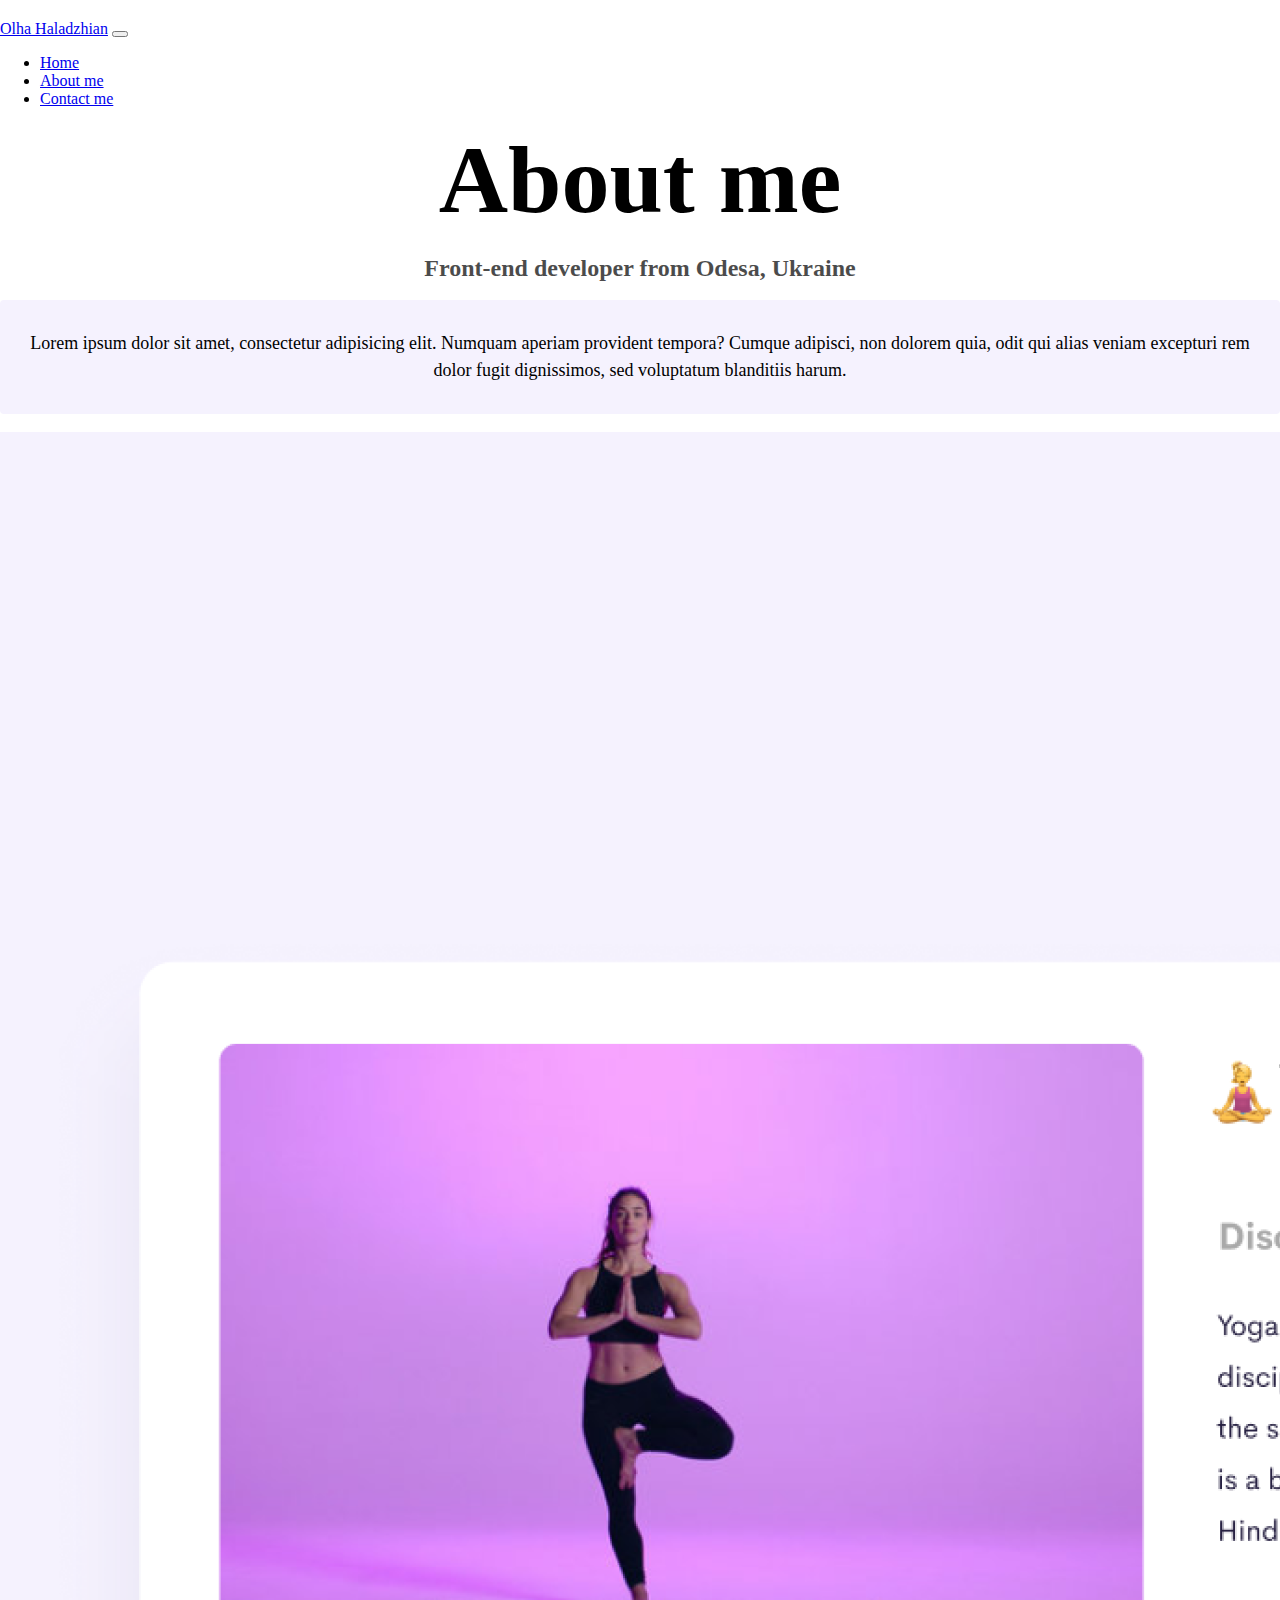
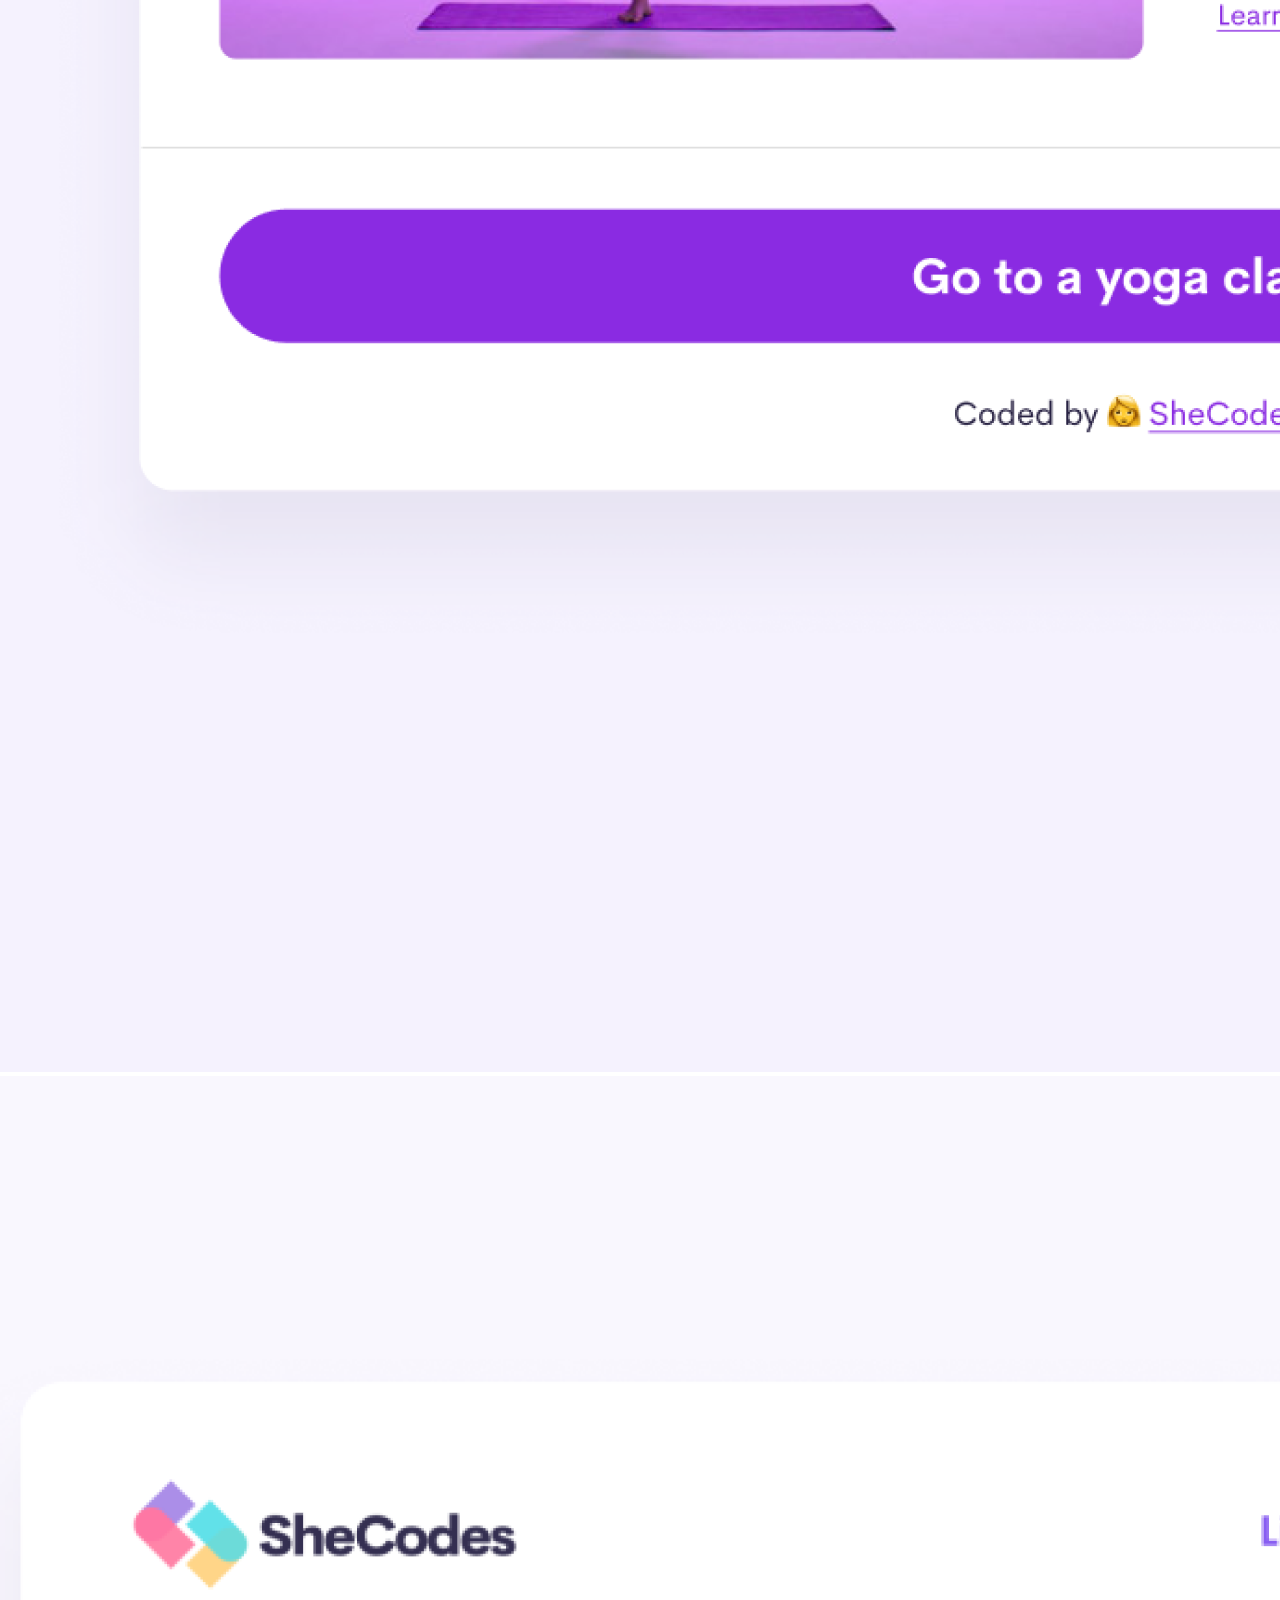
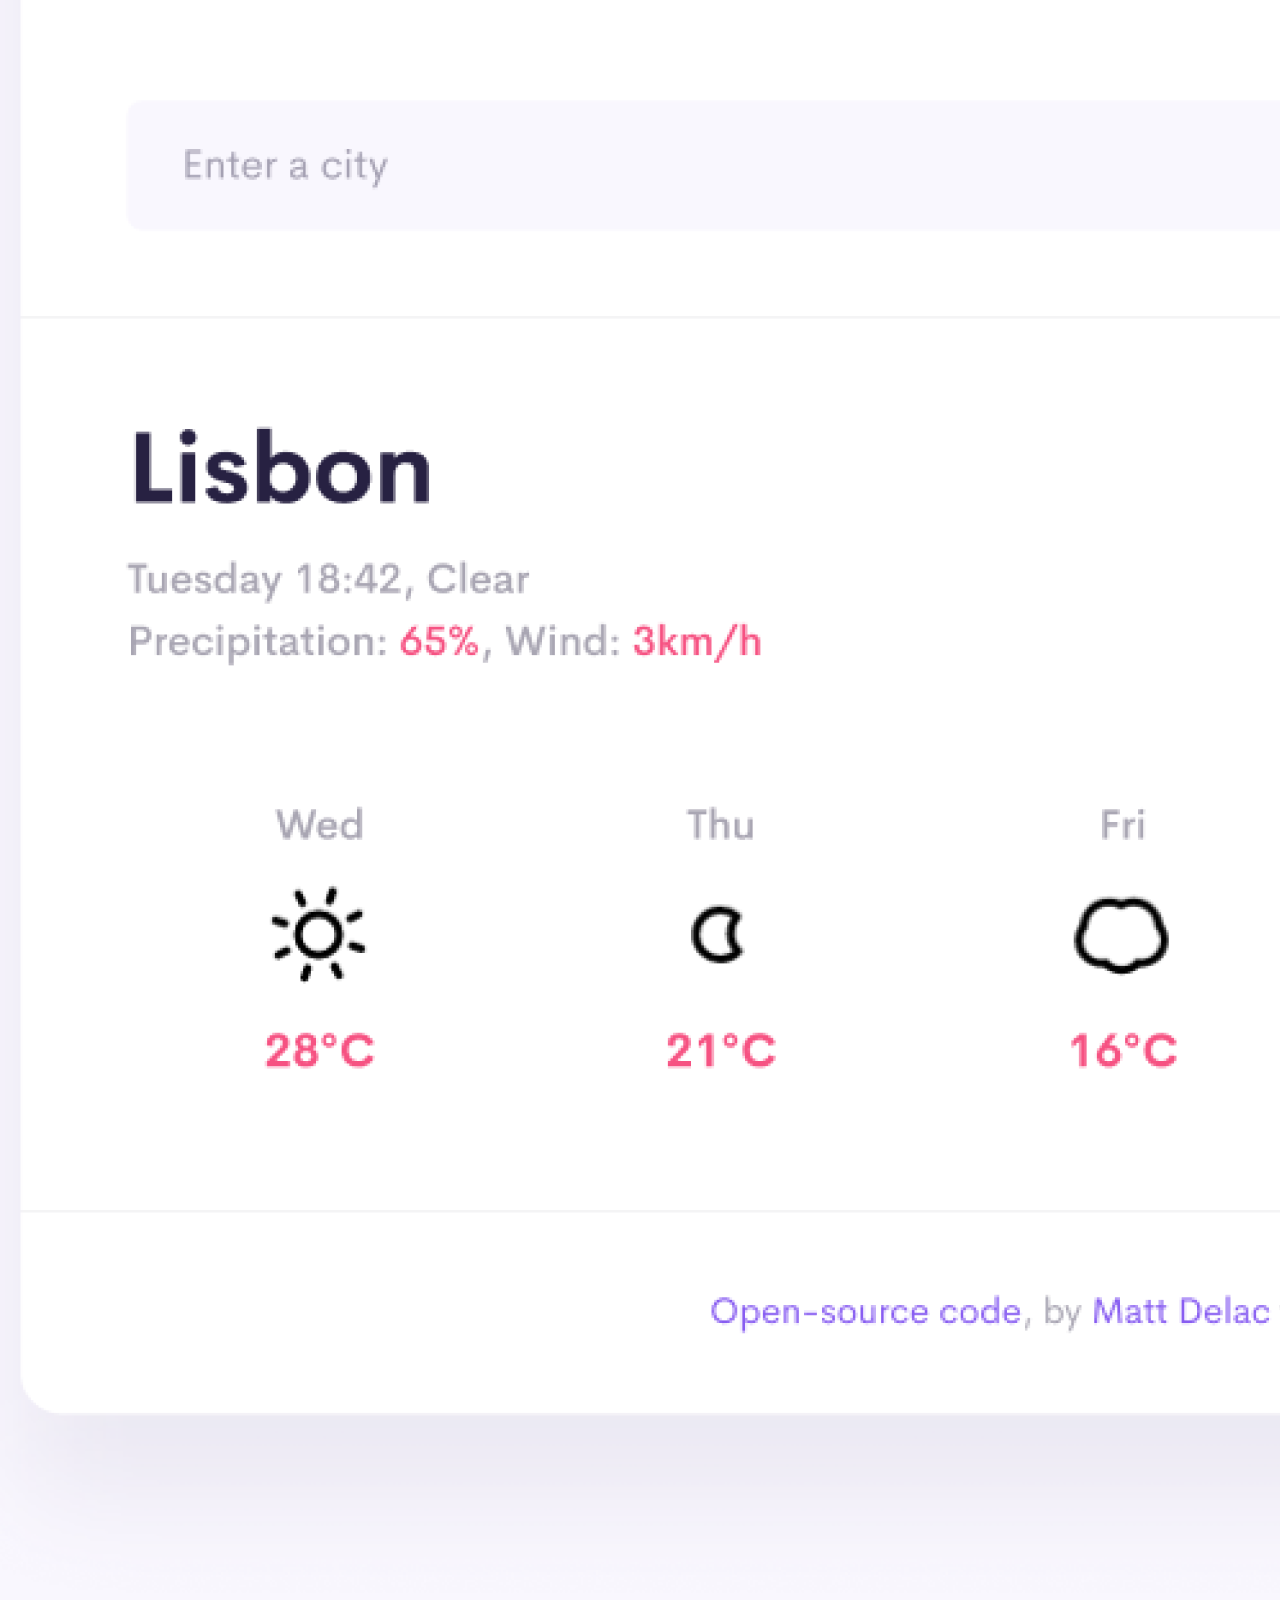
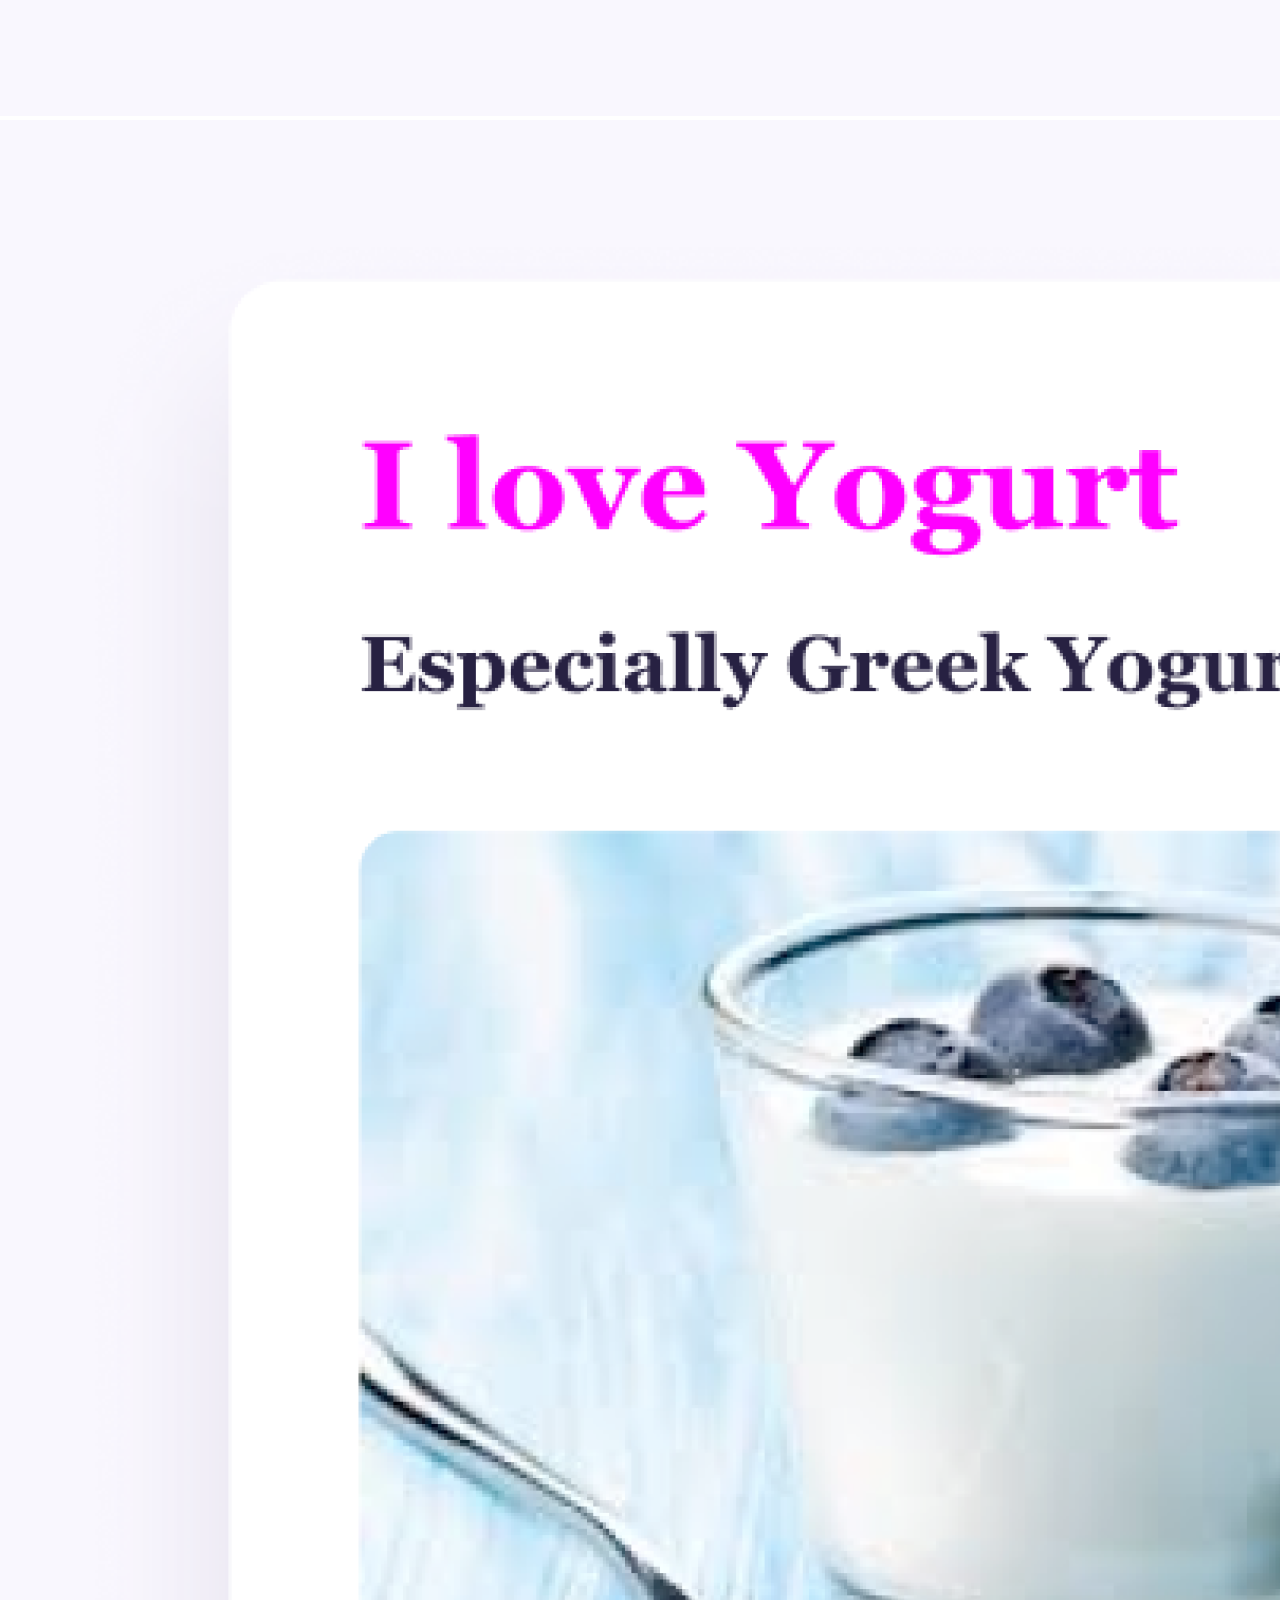
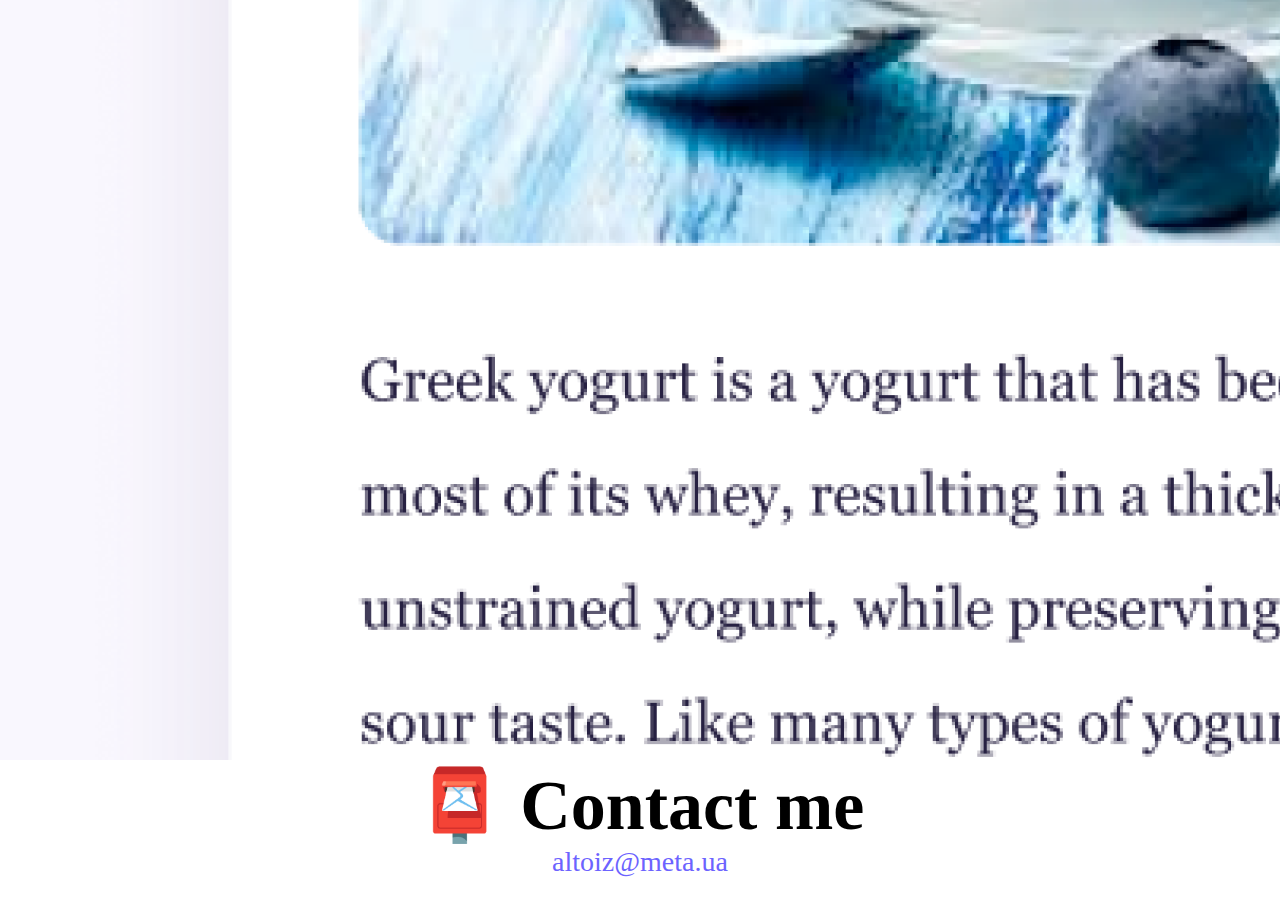
==== about.html @ 0d1d912e "Initial commit" ====
<!DOCTYPE html>
<html lang="en">
  <head>
    <meta charset="UTF-8" />
    <meta http-equiv="X-UA-Compatible" content="IE=edge" />
    <meta name="viewport" content="width=device-width, initial-scale=1.0" />
    <link
      href="https://cdn.jsdelivr.net/npm/bootstrap@5.2.0/dist/css/bootstrap.min.css"
      rel="stylesheet"
      integrity="sha384-gH2yIJqKdNHPEq0n4Mqa/HGKIhSkIHeL5AyhkYV8i59U5AR6csBvApHHNl/vI1Bx"
      crossorigin="anonymous"
    />
    <script
      src="https://cdn.jsdelivr.net/npm/bootstrap@5.2.0/dist/js/bootstrap.bundle.min.js"
      integrity="sha384-A3rJD856KowSb7dwlZdYEkO39Gagi7vIsF0jrRAoQmDKKtQBHUuLZ9AsSv4jD4Xa"
      crossorigin="anonymous"
    ></script>
    <link rel="stylesheet" href="style.css" />
    <title>About Olha</title>
  </head>
  <body>
    <nav class="navbar navbar-expand-lg bg-light">
      <div class="container-fluid">
        <a class="navbar-brand" href="#">Olha Haladzhian</a>
        <button
          class="navbar-toggler"
          type="button"
          data-bs-toggle="collapse"
          data-bs-target="#navbarNav"
          aria-controls="navbarNav"
          aria-expanded="false"
          aria-label="Toggle navigation"
        >
          <span class="navbar-toggler-icon"></span>
        </button>
        <div class="collapse navbar-collapse" id="navbarNav">
          <ul class="navbar-nav">
            <li class="nav-item">
              <a class="nav-link active" aria-current="page" href="index.html"
                >Home</a
              >
            </li>
            <li class="nav-item">
              <a class="nav-link" href="about.html">About me</a>
            </li>
            <li class="nav-item">
              <a class="nav-link" href="about.html#contact">Contact me</a>
            </li>
          </ul>
        </div>
      </div>
    </nav>

    <h1>About me</h1>
    <h3>Front-end developer from Odesa, Ukraine</h3>
    <div class="about-paragraf text-center">
      <p class="bg-white text-dark">
        Lorem ipsum dolor sit amet, consectetur adipisicing elit. Numquam
        aperiam provident tempora? Cumque adipisci, non dolorem quia, odit qui
        alias veniam excepturi rem dolor fugit dignissimos, sed voluptatum
        blanditiis harum.
      </p>
    </div>
    <div class="container">
      <div class="row">
        <div class="col-sm-4">
          <img
            src="images/yoga.png"
            class="img-fluid p-2 shadow rounded"
            alt=""
          />
        </div>
        <div class="col-sm-4">
          <img
            src="images/weather.png"
            class="img-fluid p-2 shadow rounded"
            alt=""
          />
        </div>
        <div class="col-sm-4">
          <img
            src="images/yogurt.png"
            class="img-fluid p-2 shadow rounded"
            alt=""
          />
        </div>
      </div>
    </div>
    <div id="contact mt-2">
      <h2>📮 Contact me</h2>
      <a href="mailto:altoiz@meta.ua" class="email-link" id="contact"
        >altoiz@meta.ua</a
      >
    </div>
  </body>
</html>
---- style.css ----
:root {
  --primary-color: #6c63ff;
  --secondary-color: #f5f2fe;
  --box-shadow: 0 5px 10px rgba(0, 0, 0, 0.3);
}

body {
  margin: 20px auto;
  max-width: 100%;
}

h1,
h2,
h3 {
  text-align: center;
  margin: 0;
}

h1 {
  font-size: 96px;
}

h2 {
  font-size: 70px;
}

h3 {
  font-size: 24px;
  opacity: 0.7;
  margin-top: 20px;
}

p {
  background: var(--secondary-color);
  padding: 30px;
  border-radius: 4px;
  font-size: 18px;
  line-height: 1.5;
  text-align: center;
  
}

.navigation-links {
  display: flex;
  margin-top: 40px;
  justify-content: center;
}

.navigation-links a {
  margin: 20px;
  border-radius: 4px;
  padding: 20px 15px;
  text-decoration: none;
  text-transform: capitalize;
}

.contact-link {
  background: var(--primary-color);
  box-shadow: var(--box-shadow);
  color: white;
}

.about-link {
  color: var(--primary-color);
  border: 1px solid var(--primary-color);
}

.homepage-link {
  color: var(--primary-color);
  text-align: center;
  display: block;
}

.about-paragraphs {
  display: flex;
  margin: 30px 0;
}

.about-paragraphs p {
  margin: 10px;
}

.email-link {
  display: flex;
  justify-content: center;
  color: var(--primary-color);
  font-size: 28px;
  text-decoration: none;
}

.email-link:hover {
  text-decoration: underline;
}
.primary-link {
  border-radius: 4px;
  padding: 20px 15px;
  text-decoration: none;
  text-transform: capitalize;
  background: var(--primary-color);
  box-shadow: var(--box-shadow);
  color: white;
}
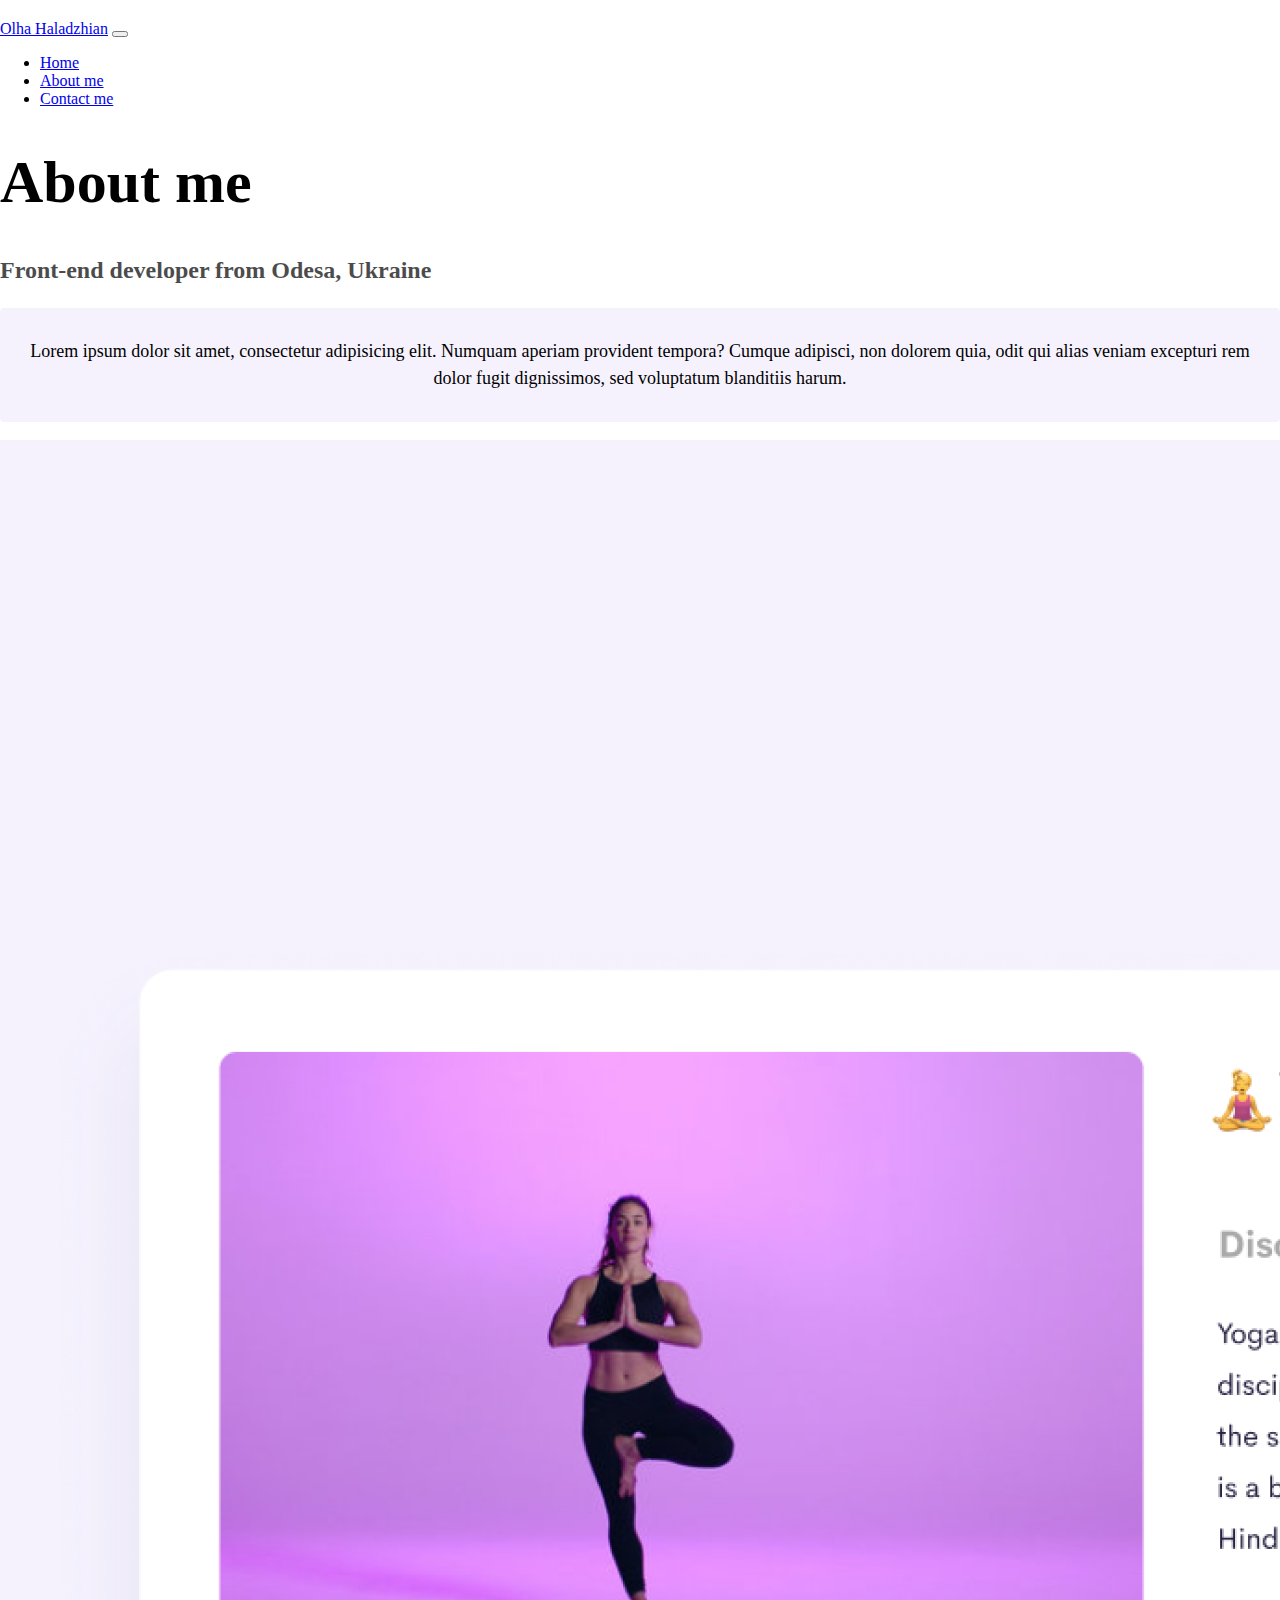
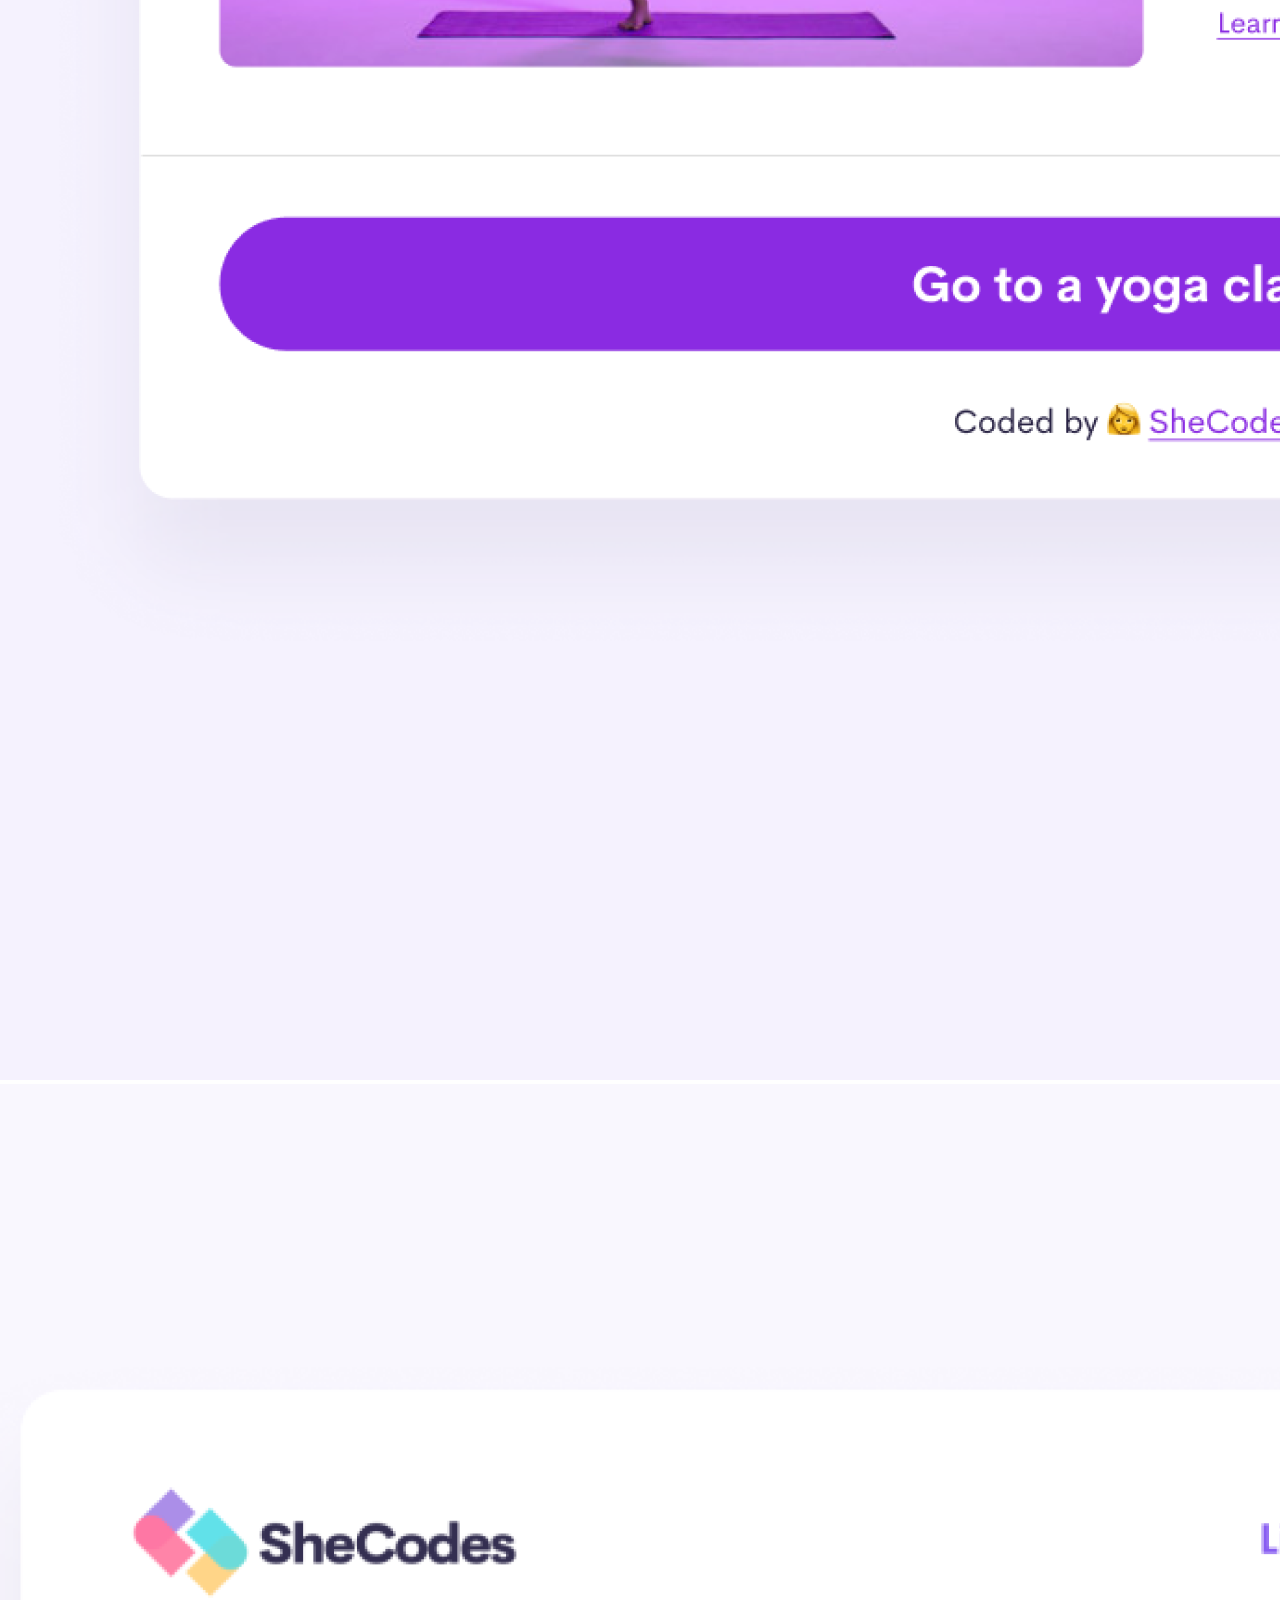
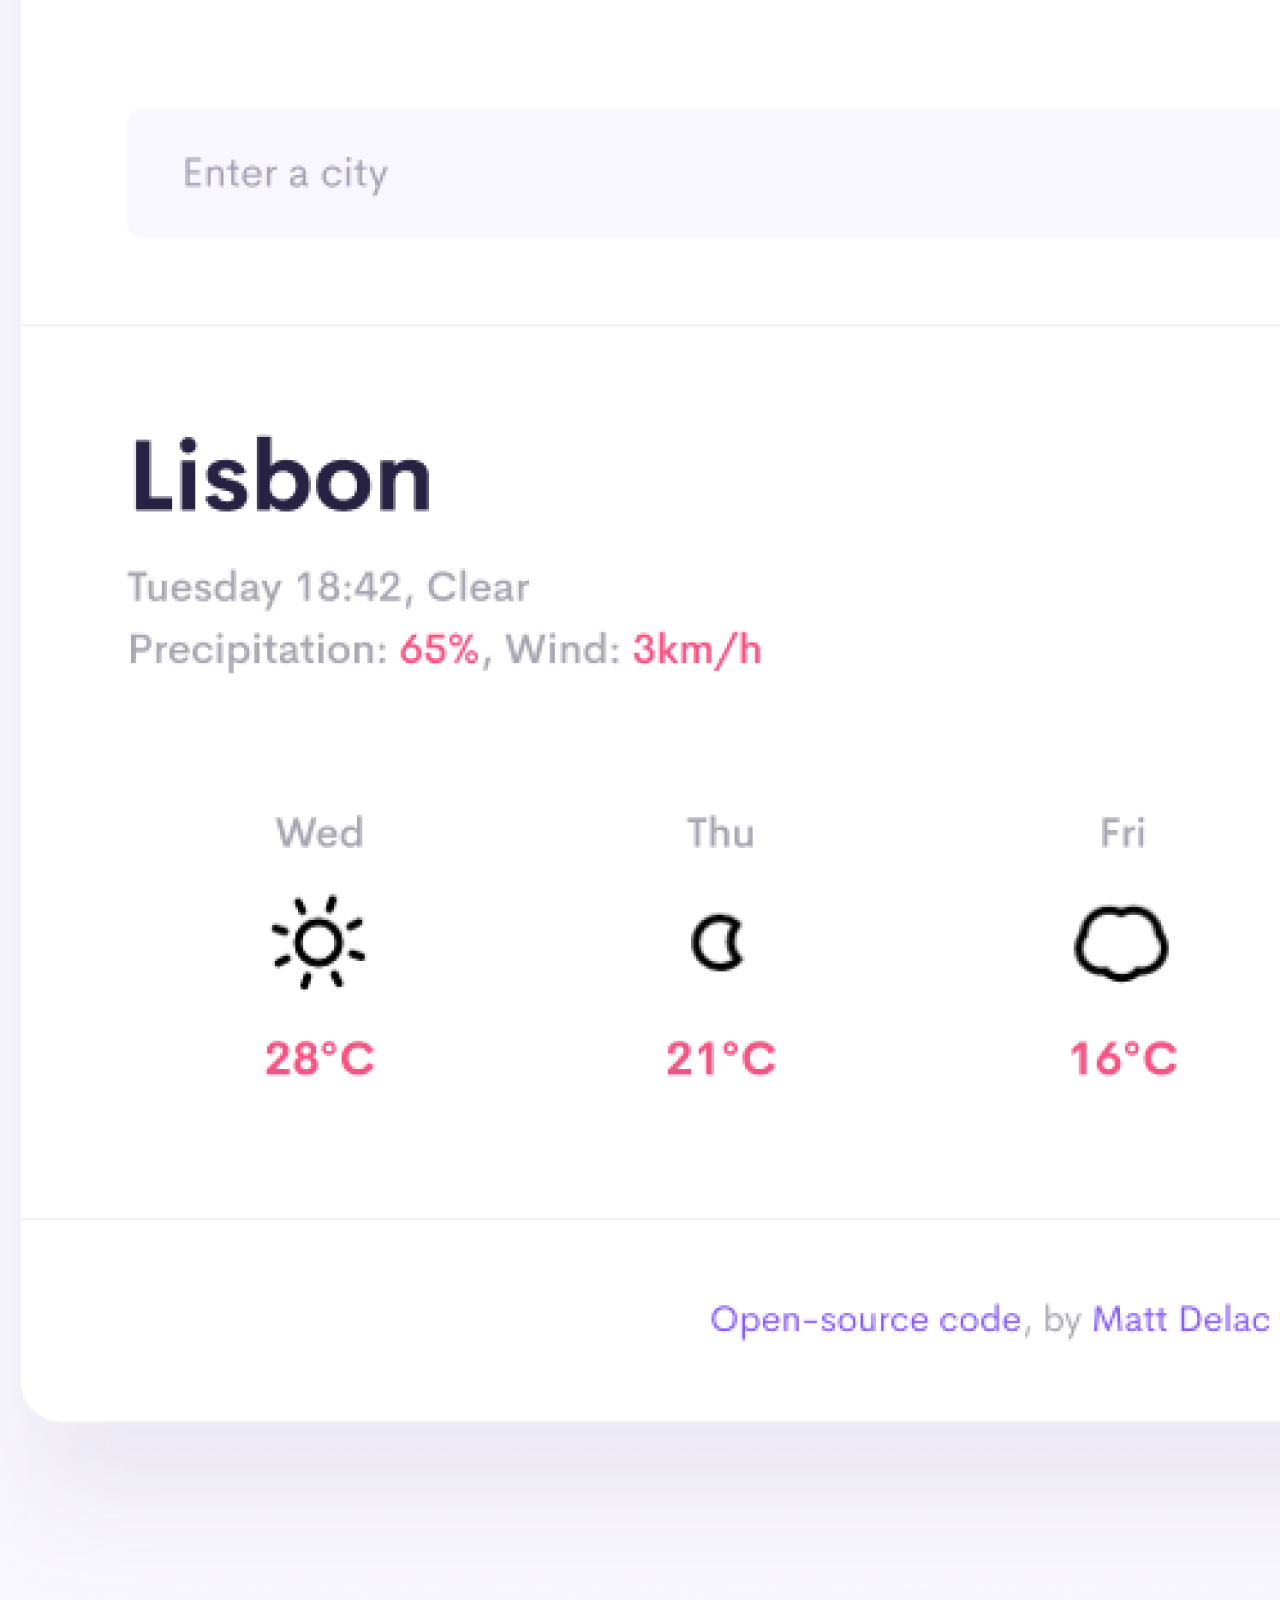
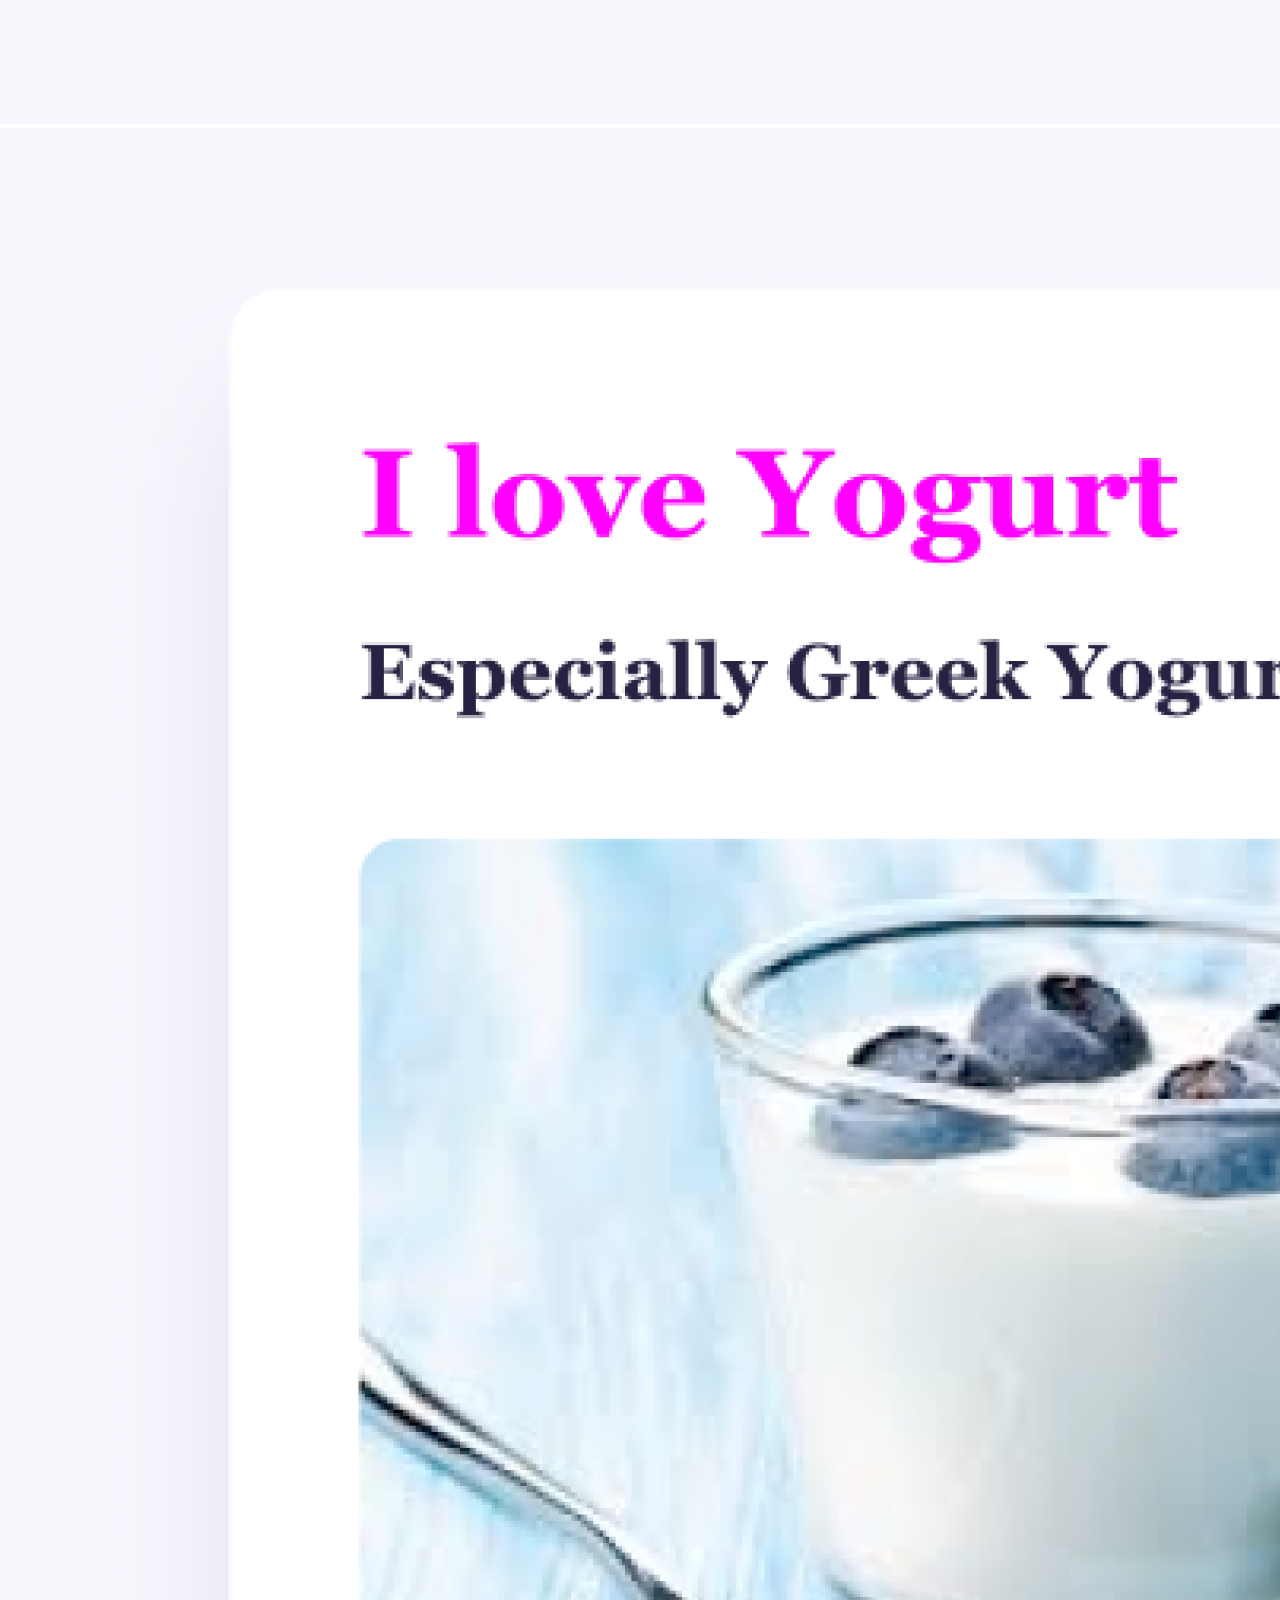
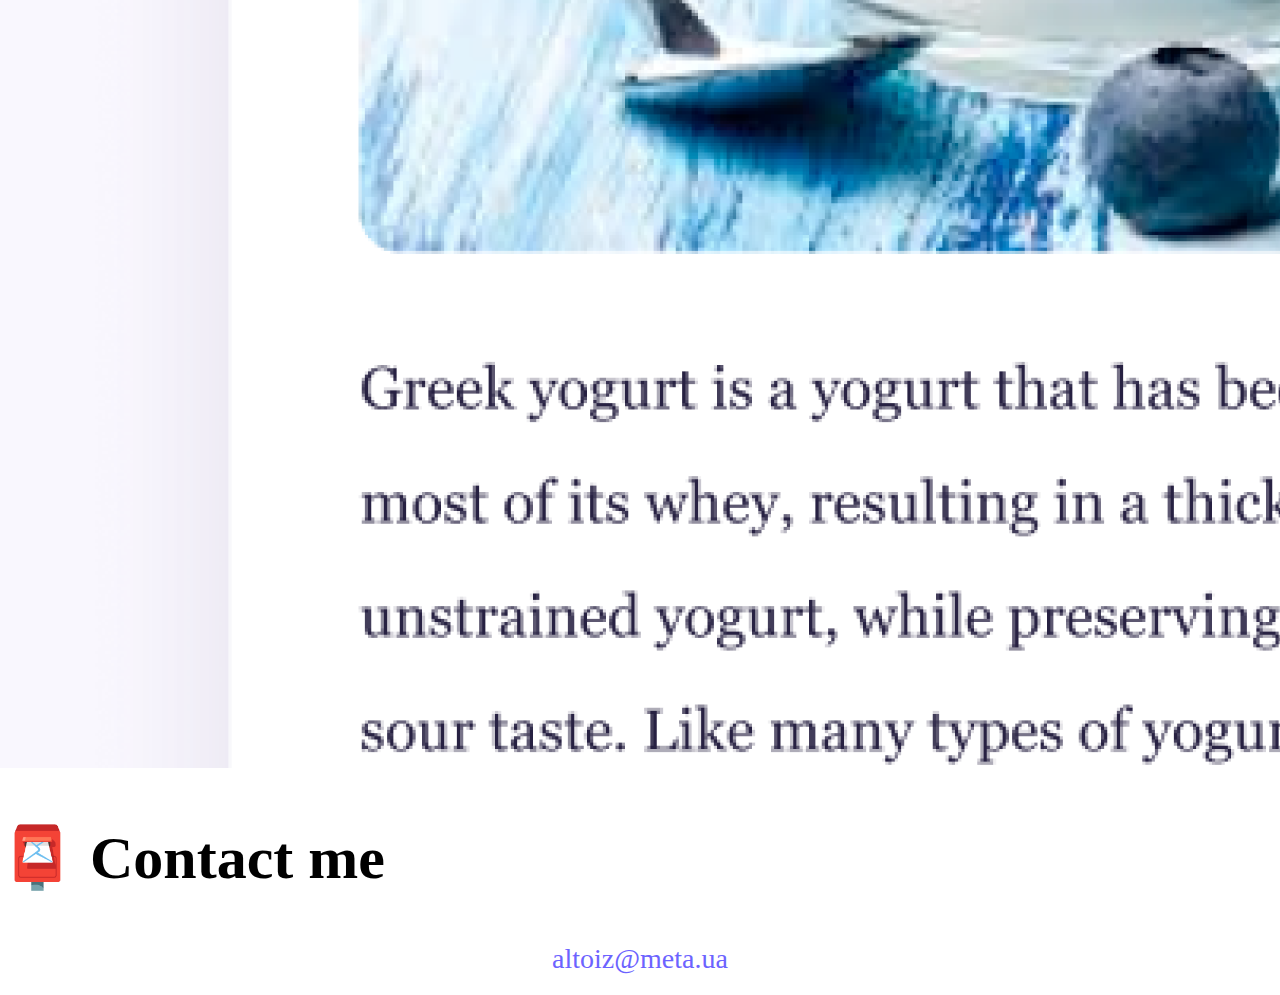
==== commit 78ebbde7: "Added Media Queries" ====
--- a/about.html
+++ b/about.html
@@ -4,6 +4,7 @@
     <meta charset="UTF-8" />
     <meta http-equiv="X-UA-Compatible" content="IE=edge" />
     <meta name="viewport" content="width=device-width, initial-scale=1.0" />
+    <meta name="description" content="Information about Olha Haladzhian junior Front-end Developer" />
     <link
       href="https://cdn.jsdelivr.net/npm/bootstrap@5.2.0/dist/css/bootstrap.min.css"
       rel="stylesheet"
@@ -16,7 +17,7 @@
       crossorigin="anonymous"
     ></script>
     <link rel="stylesheet" href="style.css" />
-    <title>About Olha</title>
+    <title>About Olha Haladzhian</title>
   </head>
   <body>
     <nav class="navbar navbar-expand-lg bg-light">
@@ -50,9 +51,8 @@
         </div>
       </div>
     </nav>
-
-    <h1>About me</h1>
-    <h3>Front-end developer from Odesa, Ukraine</h3>
+    <h1 class="text-center">About me</h1>
+    <h3 class="text-center">Front-end developer from Odesa, Ukraine</h3>
     <div class="about-paragraf text-center">
       <p class="bg-white text-dark">
         Lorem ipsum dolor sit amet, consectetur adipisicing elit. Numquam
@@ -87,7 +87,7 @@
       </div>
     </div>
     <div id="contact mt-2">
-      <h2>📮 Contact me</h2>
+      <h2 class="text-center">📮 Contact me</h2>
       <a href="mailto:altoiz@meta.ua" class="email-link" id="contact"
         >altoiz@meta.ua</a
       >
--- a/style.css
+++ b/style.css
@@ -9,19 +9,12 @@
   max-width: 100%;
 }
 
-h1,
-h2,
-h3 {
-  text-align: center;
-  margin: 0;
-}
-
 h1 {
-  font-size: 96px;
+  font-size: 60px;
 }
 
 h2 {
-  font-size: 70px;
+  font-size: 60px;
 }
 
 h3 {
@@ -37,9 +30,14 @@
   font-size: 18px;
   line-height: 1.5;
   text-align: center;
-  
 }
-
+@media (max-width: 900px) {
+  h1,
+  h2,
+  h3 {
+    font-size: 18px;
+  }
+}
 .navigation-links {
   display: flex;
   margin-top: 40px;
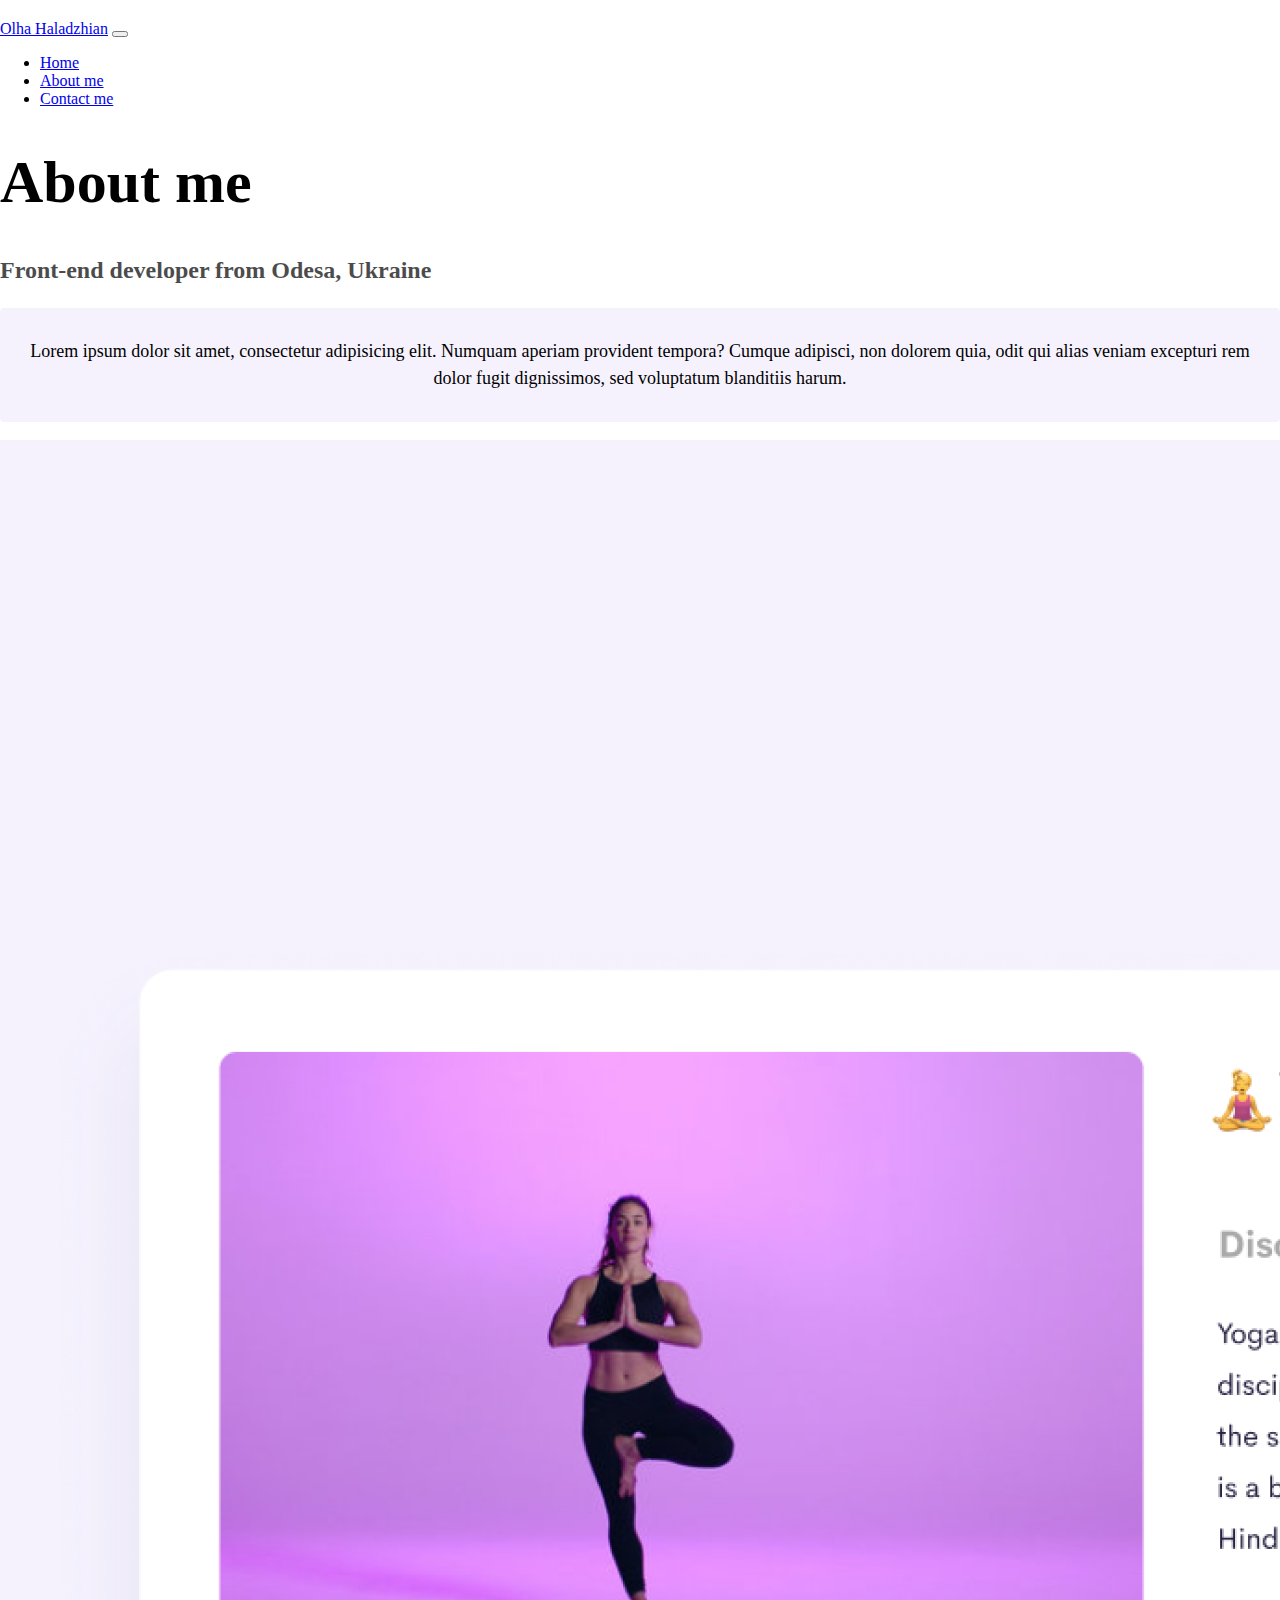
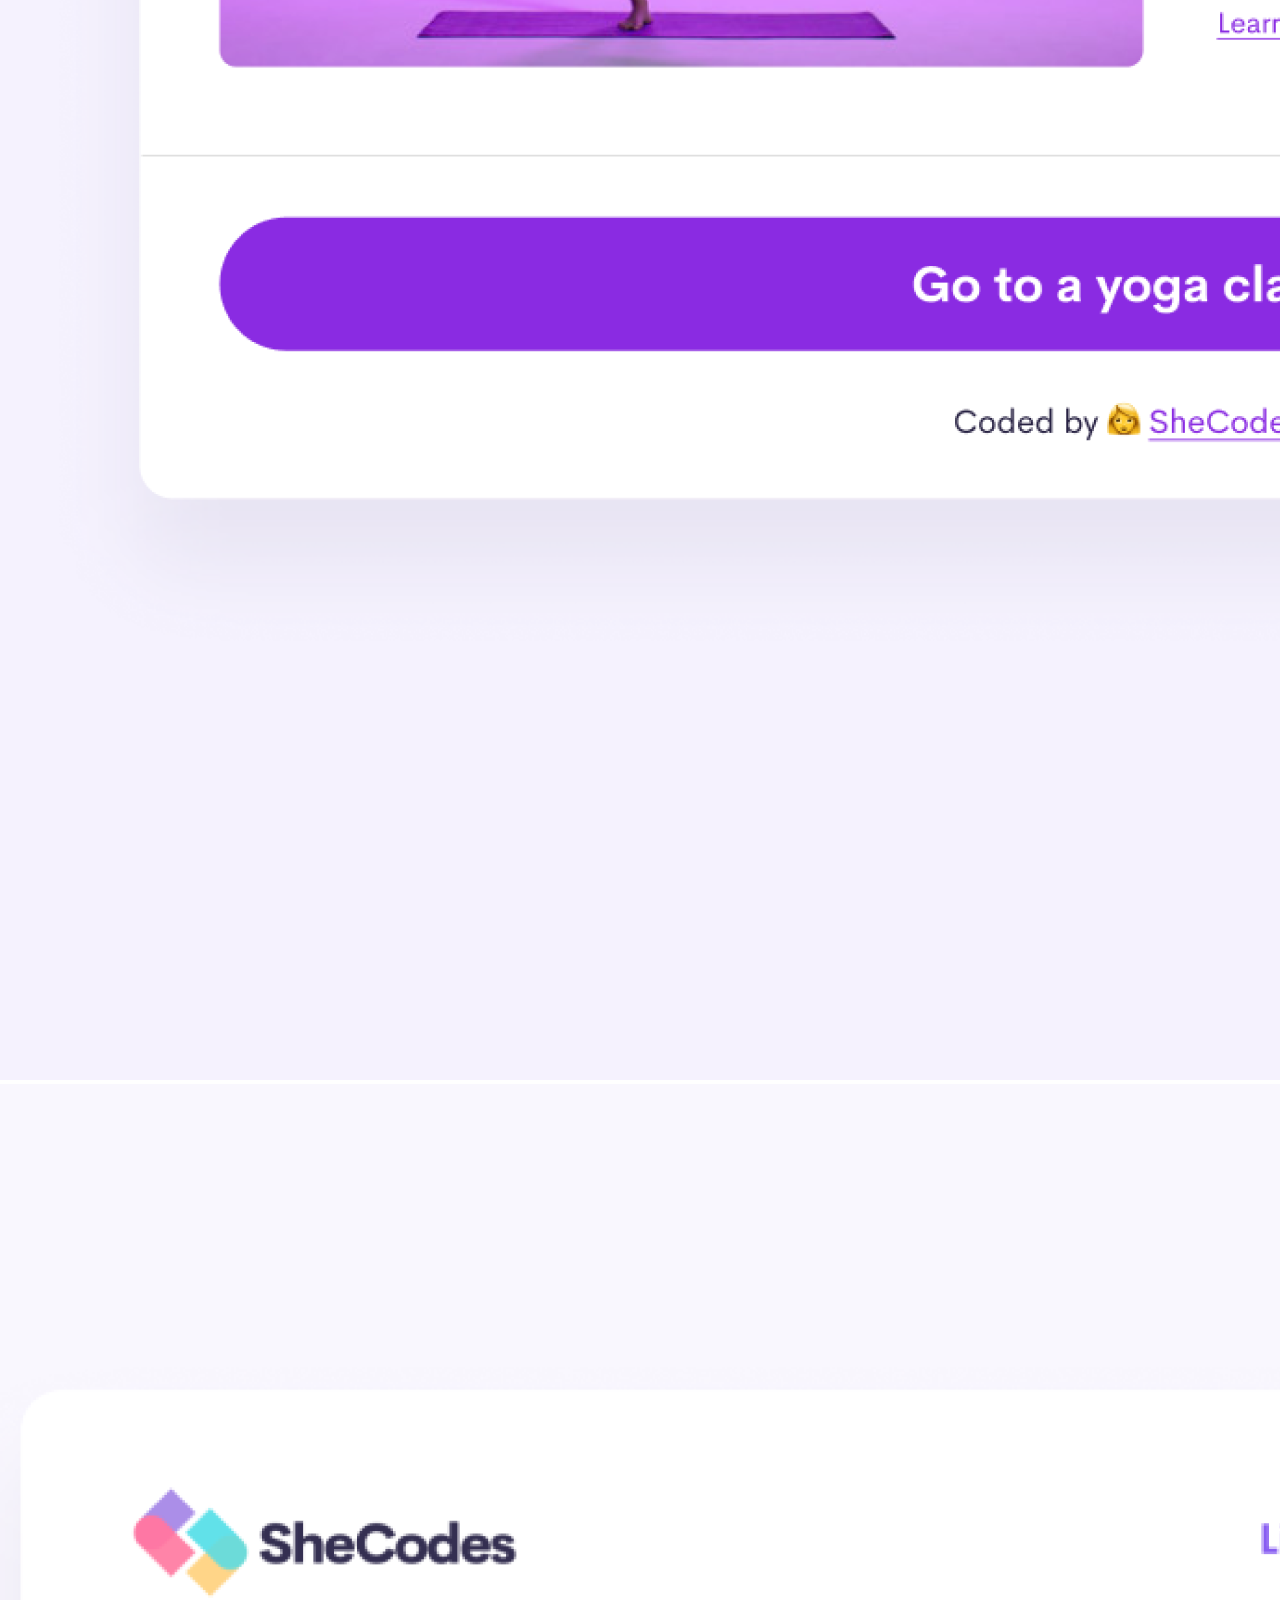
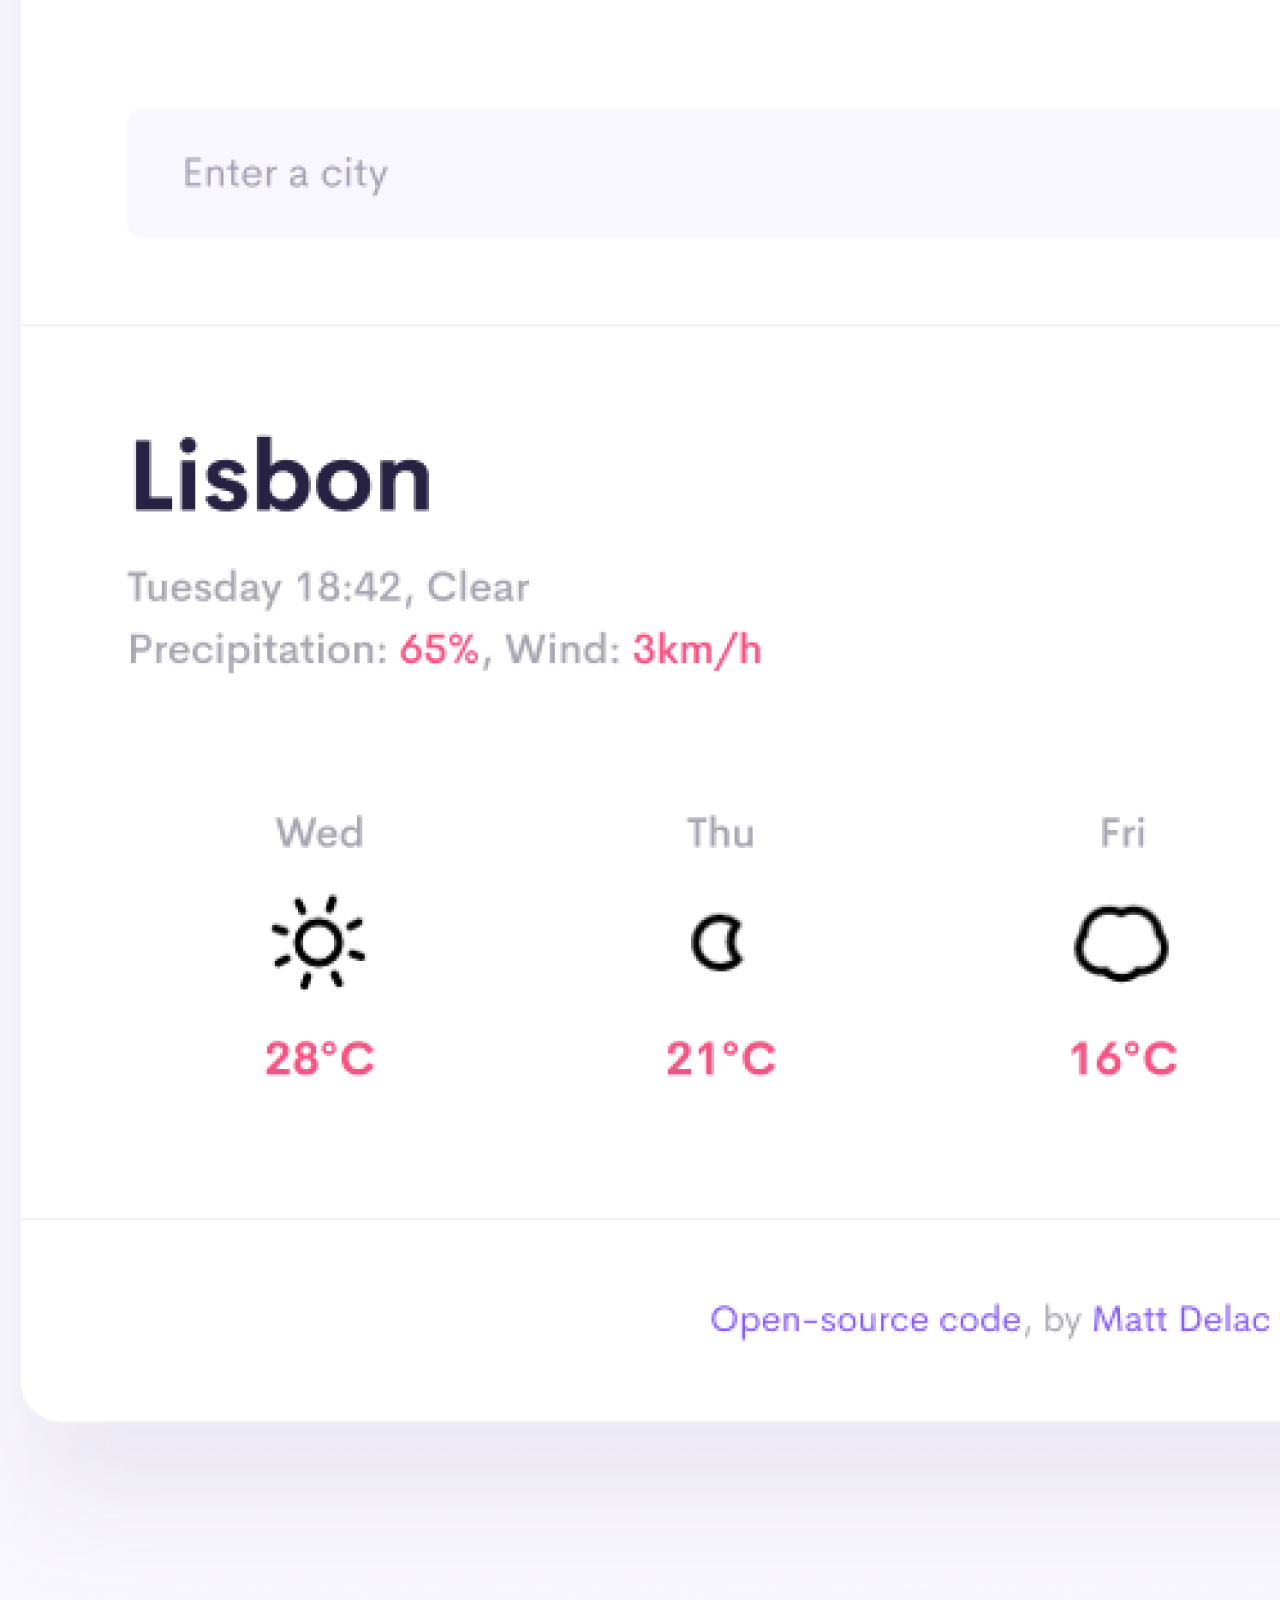
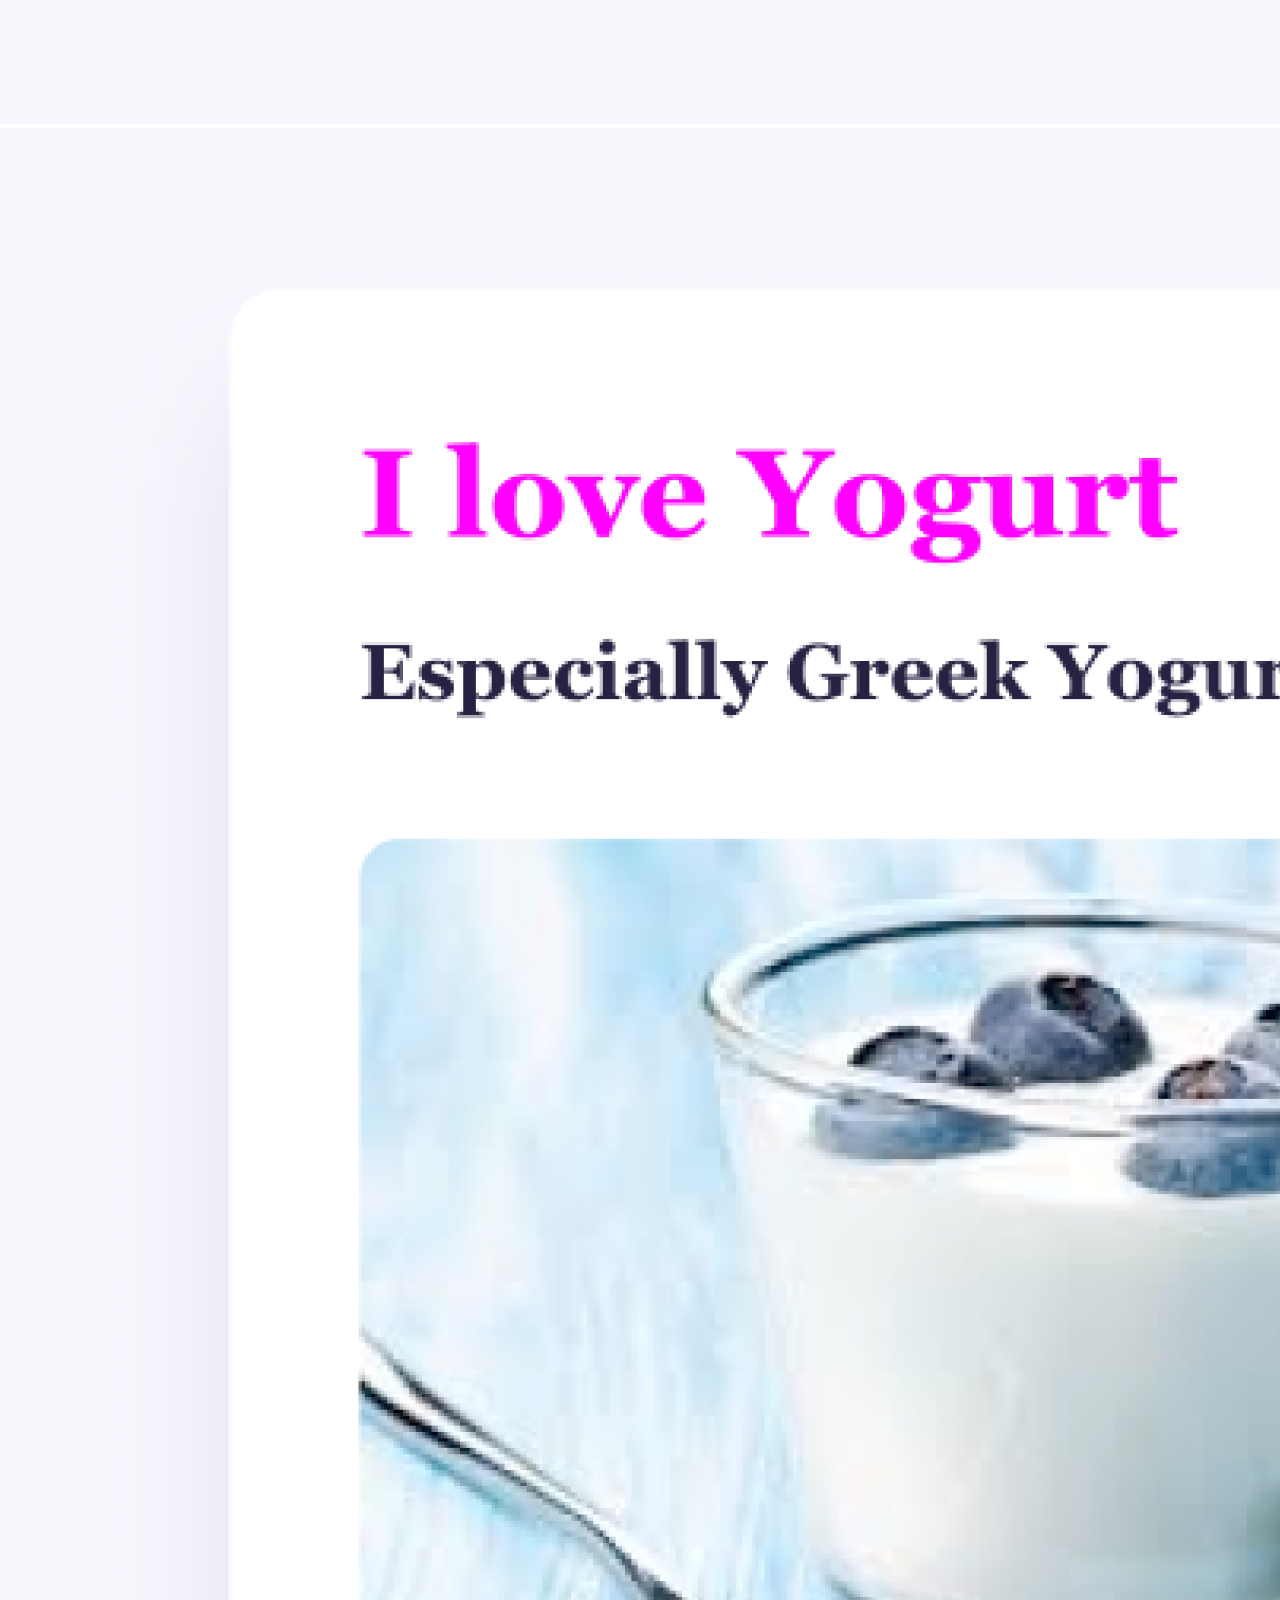
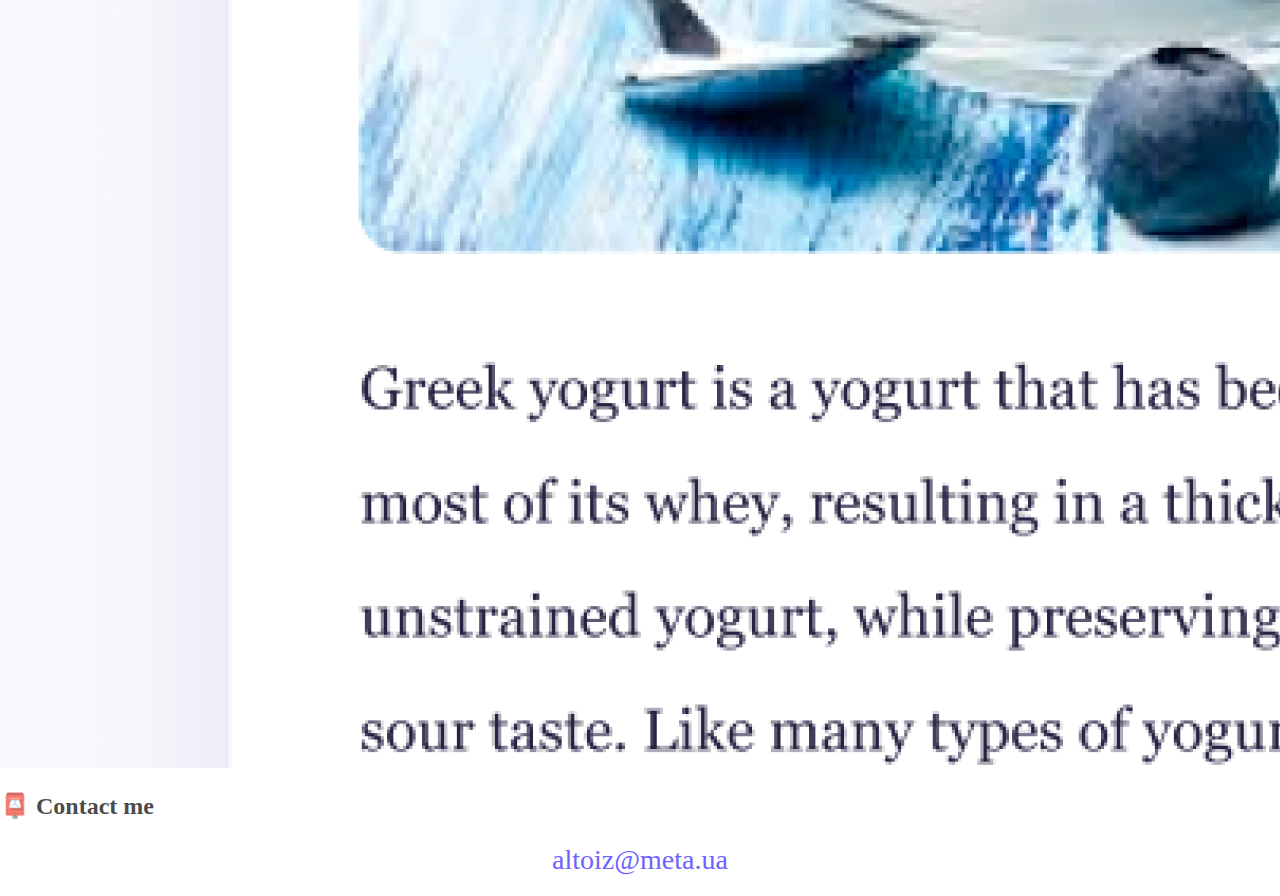
==== commit 523b603e: "Changed media" ====
--- a/about.html
+++ b/about.html
@@ -87,7 +87,7 @@
       </div>
     </div>
     <div id="contact mt-2">
-      <h2 class="text-center">📮 Contact me</h2>
+      <h3 class="text-center mt-3 fw-bolder">📮 Contact me</h3>
       <a href="mailto:altoiz@meta.ua" class="email-link" id="contact"
         >altoiz@meta.ua</a
       >
--- a/style.css
+++ b/style.css
@@ -21,6 +21,7 @@
   font-size: 24px;
   opacity: 0.7;
   margin-top: 20px;
+  text-align: left;
 }
 
 p {
@@ -33,9 +34,14 @@
 }
 @media (max-width: 900px) {
   h1,
-  h2,
+  h2 {
+    font-size: 40px;
+  }
   h3 {
-    font-size: 18px;
+    text-align: center;
+  }
+  .primary-link {
+    justify-content: center;
   }
 }
 .navigation-links {
